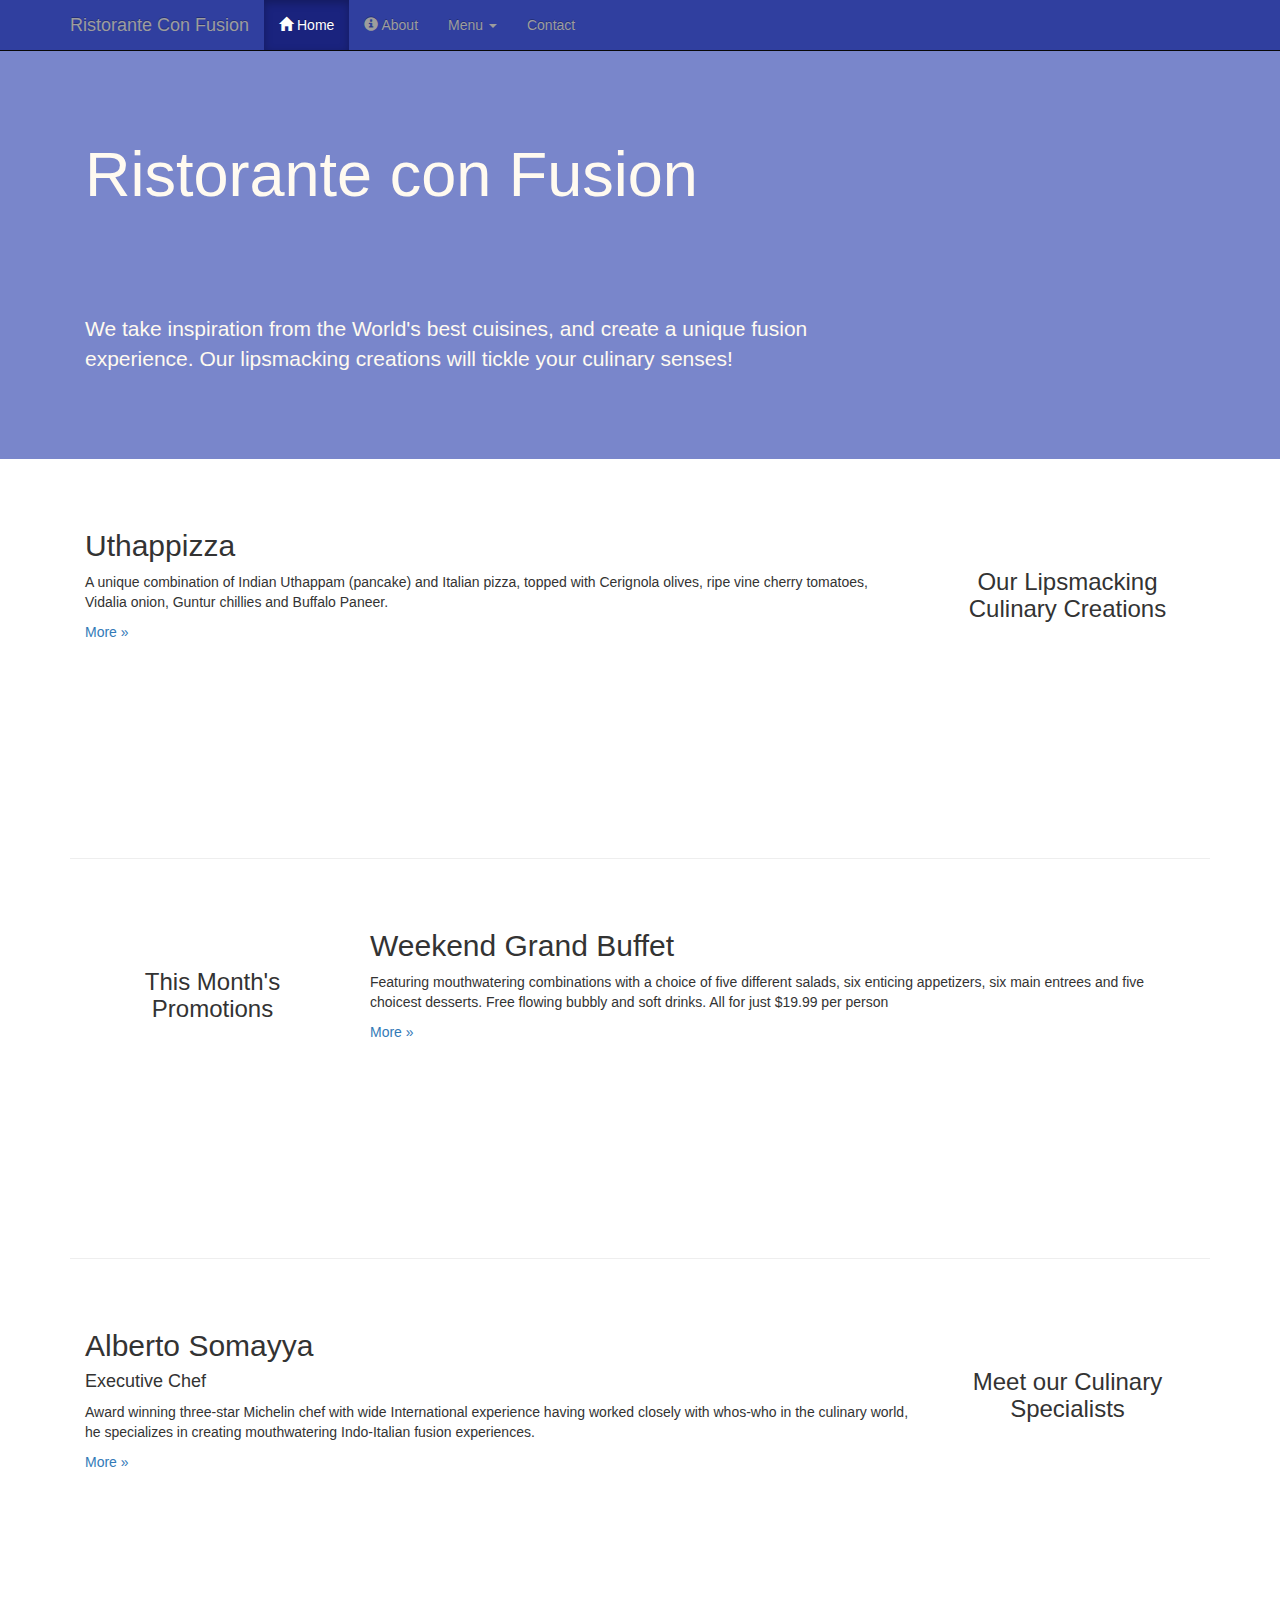
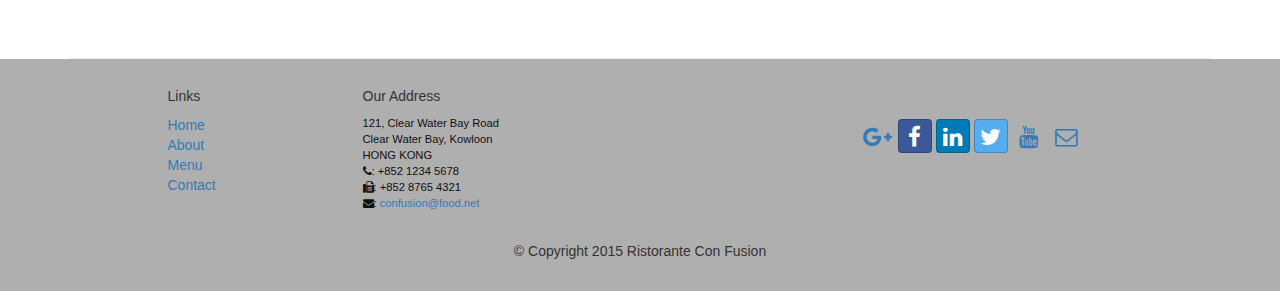
==== web-frameworks/ConFusionRistoranteProject/index.html @ c9ee2e09 "Web Frameworks'  Course folder added to  project" ====
<!DOCTYPE html>
<html lang="en">
<head>
    <meta charset="utf-8">
    <meta http-equiv="X-UA-Compatible" content="IE=edge">
    <meta name="viewport" content="width=device-width, initial-scale=1">
    <!-- The above 3 meta tags *must* come first in the head; any other head 
         content must come *after* these tags -->
    <title>Ristorante Con Fusion: About Us</title>
        <!-- Bootstrap -->
    <link href="css/bootstrap.min.css" rel="stylesheet">
    <link href="css/bootstrap-theme.min.css" rel="stylesheet">
    <link href="css/font-awesome.min.css" rel="stylesheet">
    <link href="css/bootstrap-social.css" rel="stylesheet">
    <link href="css/mystyles.css" rel="stylesheet">

    <!-- HTML5 shim and Respond.js for IE8 support of HTML5 elements and media queries -->
    <!-- WARNING: Respond.js doesn't work if you view the page via file:// -->
    <!--[if lt IE 9]>
      <script src="https://oss.maxcdn.com/html5shiv/3.7.2/html5shiv.min.js"></script>
      <script src="https://oss.maxcdn.com/respond/1.4.2/respond.min.js"></script>
    <![endif]-->
    <title>Ristorante Con Fusion</title>
</head>
<body>
    <nav class="navbar navbar-inverse navbar-fixed-top" role="navigation">
        <div class="container">
            <div class="navbar-header">
                <button type="button" class="navbar-toggle collapsed" data-toggle="collapse" data-target="#navbar" aria-expanded="false" aria-controls="navbar">
                    <span class="sr-only">Toggle navigation</span>
                    <span class="icon-bar"></span>
                    <span class="icon-bar"></span>
                    <span class="icon-bar"></span>
                </button>
                <a class="navbar-brand" href="index.html">Ristorante Con Fusion</a>
            </div>
            <div id="navbar" class="navbar-collapse collapse">
                <ul class="nav navbar-nav">
                    <li class="active"><a href="index.html"><span class="glyphicon glyphicon-home"
                         aria-hidden="true"></span> Home</a></li>
                    <li><a href="aboutus.html"><span class="glyphicon glyphicon-info-sign"
                         aria-hidden="true"></span> About</a></li>
                    <li class="dropdown">
                        <a href="#" class="dropdown-toggle" data-toggle="dropdown"
                         role="button" aria-haspopup="true" aria-expanded="false">
                         Menu <span class="caret"></span></a>
                        <ul class="dropdown-menu">
                            <li><a href="#">Appetizers</a></li>
                            <li><a href="#">Main Courses</a></li>
                            <li><a href="#">Desserts</a></li>
                            <li><a href="#">Drinks</a></li>
                            <li role="separator" class="divider"></li>
                            <li class="dropdown-header">Specials</li>
                            <li><a href="#">Lunch Buffet</a></li>
                            <li><a href="#">Weekend Brunch</a></li>
                        </ul>
                    </li>
                    <li><a href="#">Contact</a></li>
                </ul>
            </div>
        </div>
    </nav>
    <header class="jumbotron">
        <!-- Main component for a primary marketing message or call to action -->
        <div class="container">
            <div class="row row-header">
                <div class="col-xs-12 col-sm-8">
                    <h1>Ristorante con Fusion</h1>
                    <p style="padding:40px;"></p>
                    <p>We take inspiration from the World's best cuisines, and create a unique fusion experience. Our lipsmacking creations will tickle your culinary senses!</p>
                </div>
                <div class="col-xs-12 col-sm-4">
                </div>
            </div>
        </div>
    </header>
    <div class="container">
        <div class="row row-content">
            <div class="col-xs-12 col-sm-3 col-sm-push-9">
                <p style="padding:20px;"></p>
                <h3 align=center>Our Lipsmacking Culinary Creations</h3>
            </div>
            <div class="col-xs-12 col-sm-9 col-sm-pull-3">
                <h2>Uthappizza</h2>
                <p>A unique combination of Indian Uthappam (pancake) and Italian pizza, topped with Cerignola olives, ripe vine cherry tomatoes, Vidalia onion, Guntur chillies and Buffalo Paneer.</p>
                <p><a  href="#">More &raquo;</a></p>
            </div>
        </div>
        <div class="row row-content">
            <div class="col-xs-12 col-sm-3">
                <p style="padding:20px;"></p>
                <h3 align=center>This Month's Promotions</h3>
            </div>
            <div class="col-xs-12 col-sm-9">
                <h2>Weekend Grand Buffet</h2>
                <p>Featuring mouthwatering combinations with a choice of five different salads, six enticing appetizers, six main entrees and five choicest desserts. Free flowing bubbly and soft drinks. All for just $19.99 per person </p>
                <p><a href="#">More &raquo;</a></p>
            </div>
        </div>
        <div class="row row-content">
            <div class="col-xs-12 col-sm-3 col-sm-push-9">
                <p style="padding:20px;"></p>
                <h3 align=center>Meet our Culinary Specialists</h3>
            </div>
            <div class="col-xs-12 col-sm-9 col-sm-pull-3">
                <h2>Alberto Somayya</h2>
                <h4>Executive Chef</h4>
                <p>Award winning three-star Michelin chef with wide International experience having worked closely with whos-who in the culinary world, he specializes in creating mouthwatering Indo-Italian fusion experiences. </p>
                <p><a href="#">More &raquo;</a></p>
            </div>
        </div>
    </div>
    <footer class="row-footer">
        <div class="container">
            <div class="row">              
                <div class="col-xs-5 col-xs-offset-1 col-sm-2 col-sm-offset-1">
                    <h5>Links</h5>
                    <ul class="list-unstyled">
                        <li><a href="index.html">Home</a></li>
                        <li><a href="aboutus.html">About</a></li>
                        <li><a href="#">Menu</a></li>
                        <li><a href="#">Contact</a></li>
                    </ul>
                </div>
                <div class="col-xs-6 col-sm-5">
                    <h5>Our Address</h5>
                    <address>
		              121, Clear Water Bay Road<br>
		              Clear Water Bay, Kowloon<br>
		              HONG KONG<br>
		              <i class="fa fa-phone"></i>: +852 1234 5678<br>
		              <i class="fa fa-fax"></i>: +852 8765 4321<br>
		              <i class="fa fa-envelope"></i>: 
                        <a href="mailto:confusion@food.net">confusion@food.net</a>
		           </address>
                </div>
                <div class="col-xs-12 col-sm-4">
                   <div class="nav navbar-nav" style="padding: 40px 10px;">
                        <a class="btn btn-social-icon btn-google-plus" href="http://google.com/+"><i class="fa fa-google-plus"></i></a>
                        <a class="btn btn-social-icon btn-facebook" href="http://www.facebook.com/profile.php?id="><i class="fa fa-facebook"></i></a>
                        <a class="btn btn-social-icon btn-linkedin" href="http://www.linkedin.com/in/"><i class="fa fa-linkedin"></i></a>
                        <a class="btn btn-social-icon btn-twitter" href="http://twitter.com/"><i class="fa fa-twitter"></i></a>
                        <a class="btn btn-social-icon btn-youtube" href="http://youtube.com/"><i class="fa fa-youtube"></i></a>
                        <a class="btn btn-social-icon" href="mailto:"><i class="fa fa-envelope-o"></i></a>
                    </div>
                </div>
                <div class="col-xs-12">
                    <p style="padding:10px;"></p>
                    <p align=center>© Copyright 2015 Ristorante Con Fusion</p>
                </div>
            </div>
        </div>
    </footer>
    <!-- jQuery (necessary for Bootstrap's JavaScript plugins) -->
    <script src="https://ajax.googleapis.com/ajax/libs/jquery/1.11.3/jquery.min.js"></script>
    <!-- Include all compiled plugins (below), or include individual files as needed -->
    <script src="js/bootstrap.min.js"></script>
</body>

</html>
---- web-frameworks/ConFusionRistoranteProject/css/mystyles.css ----
body { padding: 50px 0 0 0; z-index: 0; }
.navbar-inverse { background: #303f9f; }
.navbar-inverse .navbar-nav > .active > a,
.navbar-inverse .navbar-nav > .active > a:hover,
.navbar-inverse .navbar-nav > .active > a:focus { color: #fff; background: #1a237e; }

.navbar-inverse .navbar-nav > .open > a, 
.navbar-inverse .navbar-nav > .open > a:hover,
.navbar-inverse .navbar-nav > .open > a:focus { color: #fff; background: #1a237e; } 

.navbar-inverse .navbar-nav > .open .dropdown-menu > li > a,
.navbar-inverse .navbar-nav > .open .dropdown-menu { background-color: #303f9f; color: #eee;  }

.navbar-inverse .navbar-nav .open .dropdown-menu > li > a:hover { color: #000; }

.row-header { margin: 0px auto; padding: 0px auto; }
.row-content { margin: 0px auto; padding: 50px 0; border-bottom: 1px ridge; min-height: 400px; }
.row-footer { background-color: #afafaf; margin: 0px auto; padding: 20px 0; }
.jumbotron { padding: 70px 30px; margin: 0px auto; background: #7986cb; color: floralwhite; }
address { font-size: 80%; margin: 0px; color: #0f0f0f; }
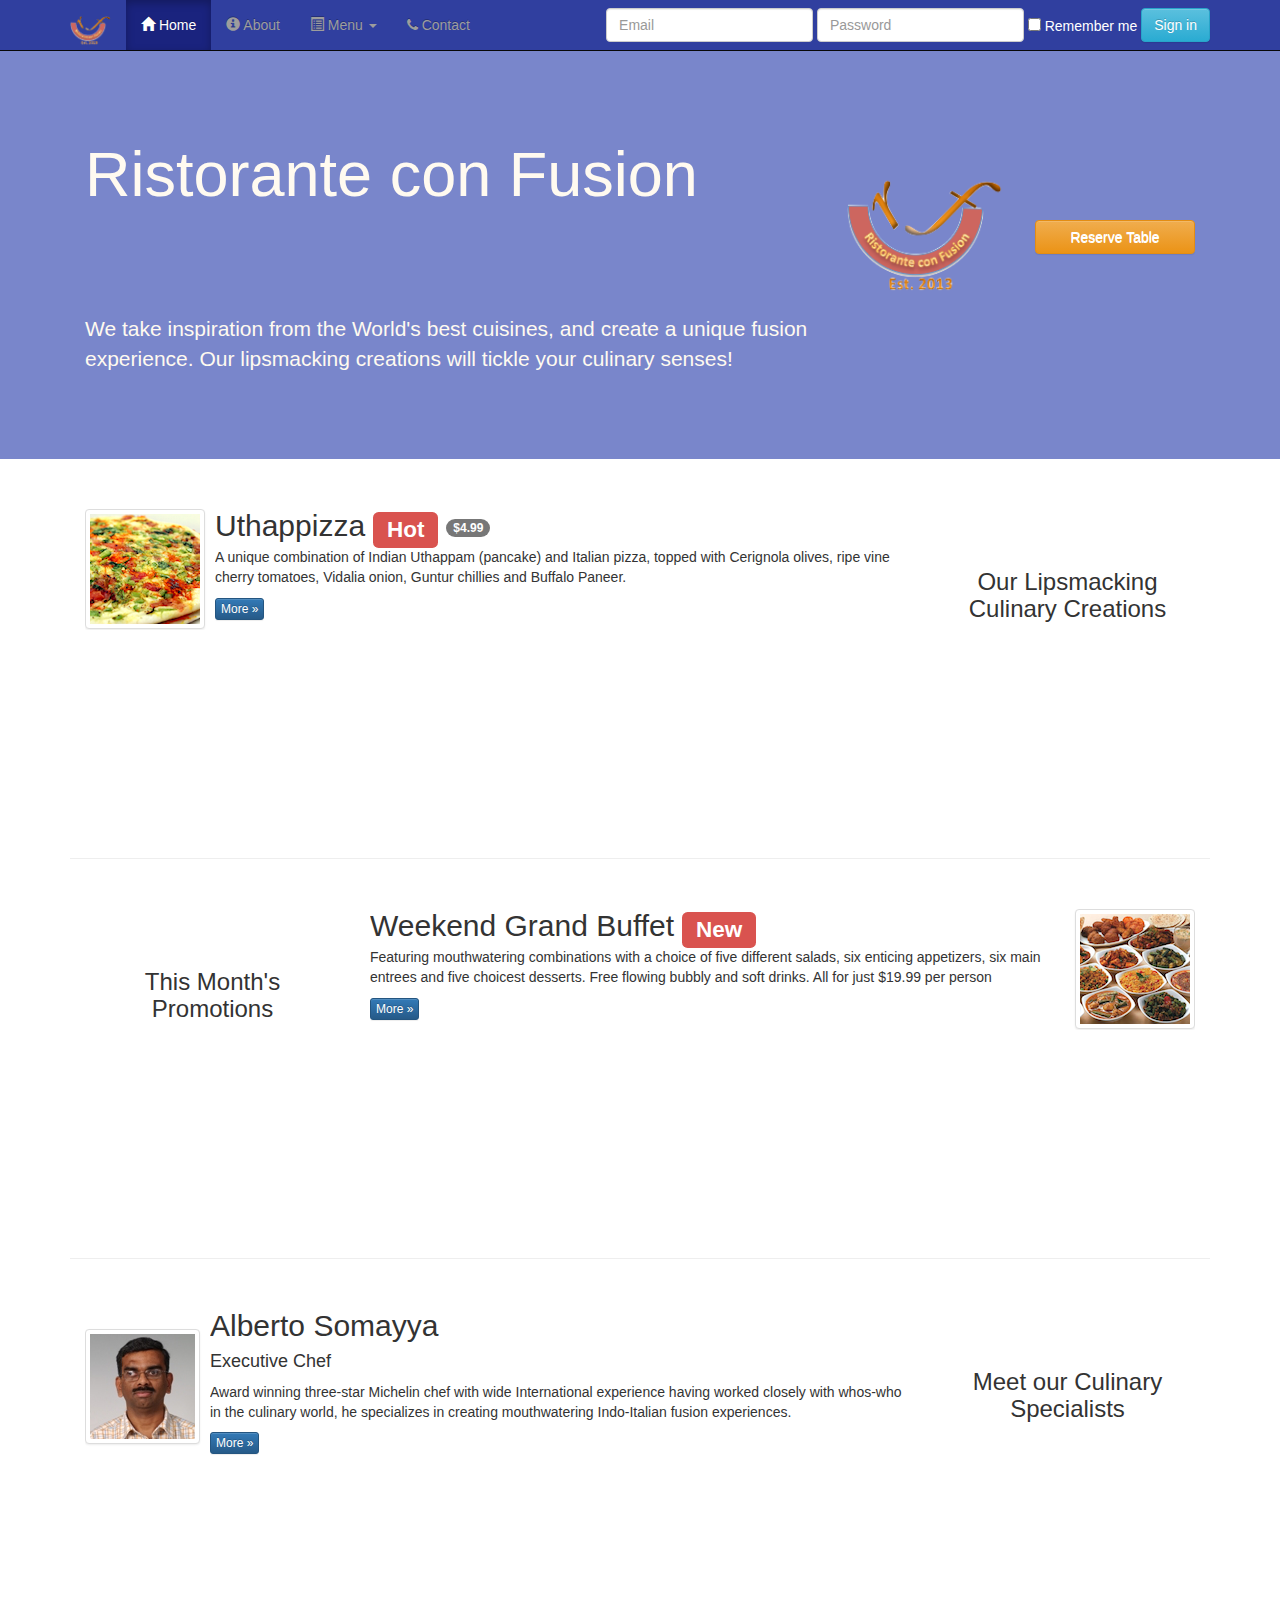
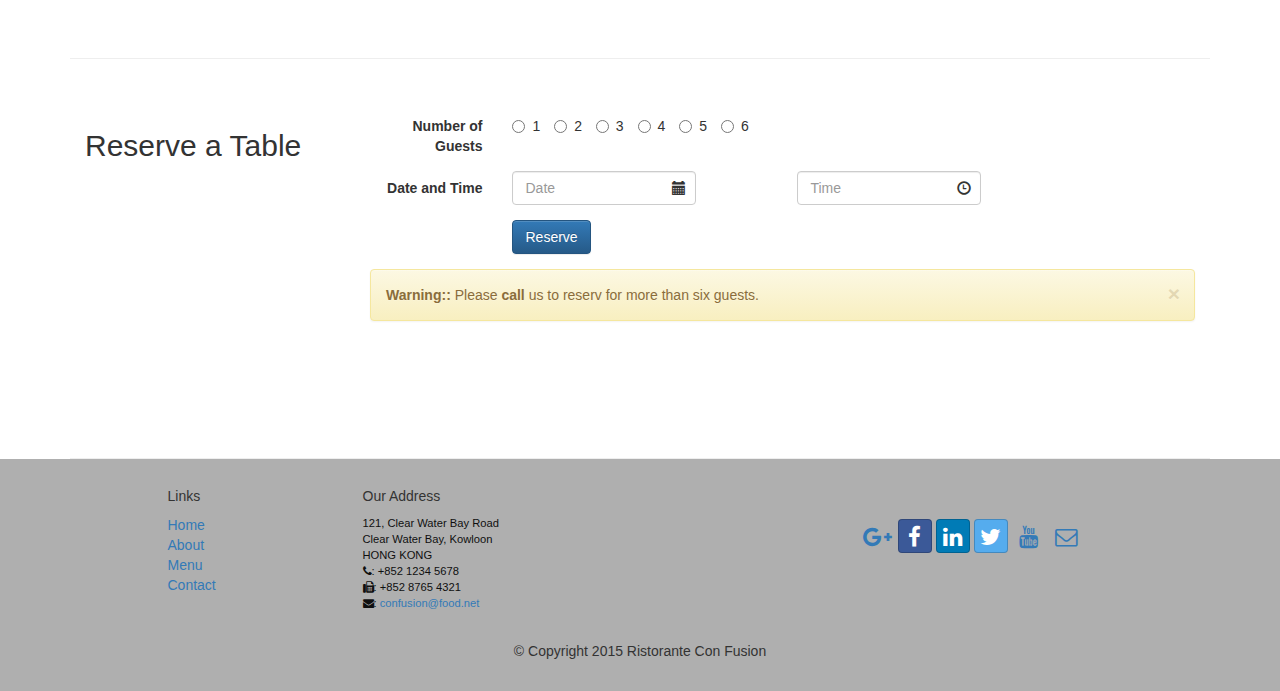
==== commit 6da81044: "Changes from week 2 added to the project" ====
--- a/web-frameworks/ConFusionRistoranteProject/index.html
+++ b/web-frameworks/ConFusionRistoranteProject/index.html
@@ -1,160 +1,271 @@
 <!DOCTYPE html>
 <html lang="en">
-<head>
-    <meta charset="utf-8">
-    <meta http-equiv="X-UA-Compatible" content="IE=edge">
-    <meta name="viewport" content="width=device-width, initial-scale=1">
-    <!-- The above 3 meta tags *must* come first in the head; any other head 
-         content must come *after* these tags -->
-    <title>Ristorante Con Fusion: About Us</title>
-        <!-- Bootstrap -->
-    <link href="css/bootstrap.min.css" rel="stylesheet">
-    <link href="css/bootstrap-theme.min.css" rel="stylesheet">
-    <link href="css/font-awesome.min.css" rel="stylesheet">
-    <link href="css/bootstrap-social.css" rel="stylesheet">
-    <link href="css/mystyles.css" rel="stylesheet">
+    <head>
+        <meta charset="utf-8">
+        <meta http-equiv="X-UA-Compatible" content="IE=edge">
+        <meta name="viewport" content="width=device-width, initial-scale=1">
+        <!-- The above 3 meta tags *must* come first in the head; any other head 
+             content must come *after* these tags -->
+        <title>Ristorante Con Fusion: About Us</title>
+            <!-- Bootstrap -->
+        <link href="css/bootstrap.min.css" rel="stylesheet">
+        <link href="css/bootstrap-theme.min.css" rel="stylesheet">
+        <link href="css/font-awesome.min.css" rel="stylesheet">
+        <link href="css/bootstrap-social.css" rel="stylesheet">
+        <link href="css/mystyles.css" rel="stylesheet">
 
-    <!-- HTML5 shim and Respond.js for IE8 support of HTML5 elements and media queries -->
-    <!-- WARNING: Respond.js doesn't work if you view the page via file:// -->
-    <!--[if lt IE 9]>
-      <script src="https://oss.maxcdn.com/html5shiv/3.7.2/html5shiv.min.js"></script>
-      <script src="https://oss.maxcdn.com/respond/1.4.2/respond.min.js"></script>
-    <![endif]-->
-    <title>Ristorante Con Fusion</title>
-</head>
-<body>
-    <nav class="navbar navbar-inverse navbar-fixed-top" role="navigation">
+        <!-- HTML5 shim and Respond.js for IE8 support of HTML5 elements and media queries -->
+        <!-- WARNING: Respond.js doesn't work if you view the page via file:// -->
+        <!--[if lt IE 9]>
+          <script src="https://oss.maxcdn.com/html5shiv/3.7.2/html5shiv.min.js"></script>
+          <script src="https://oss.maxcdn.com/respond/1.4.2/respond.min.js"></script>
+        <![endif]-->
+        <title>Ristorante Con Fusion</title>
+    </head>
+    <body>
+        <nav class="navbar navbar-inverse navbar-fixed-top" role="navigation">
+            <div class="container">
+                <div class="navbar-header">
+                    <button type="button" class="navbar-toggle collapsed" data-toggle="collapse" data-target="#navbar" aria-expanded="false" aria-controls="navbar">
+                        <span class="sr-only">Toggle navigation</span>
+                        <span class="icon-bar"></span>
+                        <span class="icon-bar"></span>
+                        <span class="icon-bar"></span>
+                    </button>
+                    <a class="navbar-brand" href="#"><img src="img/logo.png" height=30 width=41></a>
+                </div>
+                <div id="navbar" class="navbar-collapse collapse navbar-left">
+                    <ul class="nav navbar-nav">
+                        <li class="active"><a href="index.html"><span class="glyphicon glyphicon-home"
+                             aria-hidden="true"></span> Home</a></li>
+                        <li><a href="aboutus.html"><span class="glyphicon glyphicon-info-sign"
+                             aria-hidden="true"></span> About</a></li>
+                        <li class="dropdown">
+                            <a href="#" class="dropdown-toggle" data-toggle="dropdown"
+                             role="button" aria-haspopup="true" aria-expanded="false"> <span class="glyphicon glyphicon-list-alt"
+                             aria-hidden="true"></span> 
+                             Menu <span class="caret"></span></a>
+                            <ul class="dropdown-menu">
+                                <li><a href="#">Appetizers</a></li>
+                                <li><a href="#">Main Courses</a></li>
+                                <li><a href="#">Desserts</a></li>
+                                <li><a href="#">Drinks</a></li>
+                                <li role="separator" class="divider"></li>
+                                <li class="dropdown-header">Specials</li>
+                                <li><a href="#">Lunch Buffet</a></li>
+                                <li><a href="#">Weekend Brunch</a></li>
+                            </ul>
+                        </li>
+                        <li><a href="contactus.html"><span class="fa fa-phone"
+                             aria-hidden="true"></span> Contact</a></li>
+                    </ul>
+                </div>
+                <div id="navbar-form" class="navbar-right navbar-collapse collapse">
+                  <form class="navbar-form navbar-right">
+                    <div class="form-group">
+                      <input type="text" placeholder="Email" class="form-control">
+                    </div>
+                    <div class="form-group">
+                      <input type="password" placeholder="Password" class="form-control">
+                    </div>
+                    <div class="checkbox" style="color: #fff;">
+                      <label>
+                        <input type="checkbox" value="remember-me"> Remember me
+                      </label>
+                    </div>
+                    <button type="button" class="btn btn-info">Sign in</button>
+                  </form>
+                </div><!--/.navbar-collapse -->
+            </div>
+        </nav>
+        <header class="jumbotron">
+            <!-- Main component for a primary marketing message or call to action -->
+            <div class="container">
+                <div class="row row-header">
+                    <div class="col-xs-12 col-sm-8">
+                        <h1>Ristorante con Fusion</h1>
+                        <p style="padding:40px;"></p>
+                        <p>We take inspiration from the World's best cuisines, and create a unique fusion experience. Our lipsmacking creations will tickle your culinary senses!</p>
+                    </div>
+                    <div class="col-xs-12 col-sm-2">
+                        <p style="padding:20px;"></p>
+                        <img src="img/logo.png" class="img-responsive">
+                    </div>
+                    <div class="col-xs-12 col-sm-2">
+                        <div  style="padding-top: 100px;"></div>
+                        <a href="#reserveform" class="btn btn-warning btn-default btn-block">Reserve Table</a>
+                    </div>
+                </div>
+            </div>
+        </header>
         <div class="container">
-            <div class="navbar-header">
-                <button type="button" class="navbar-toggle collapsed" data-toggle="collapse" data-target="#navbar" aria-expanded="false" aria-controls="navbar">
-                    <span class="sr-only">Toggle navigation</span>
-                    <span class="icon-bar"></span>
-                    <span class="icon-bar"></span>
-                    <span class="icon-bar"></span>
-                </button>
-                <a class="navbar-brand" href="index.html">Ristorante Con Fusion</a>
-            </div>
-            <div id="navbar" class="navbar-collapse collapse">
-                <ul class="nav navbar-nav">
-                    <li class="active"><a href="index.html"><span class="glyphicon glyphicon-home"
-                         aria-hidden="true"></span> Home</a></li>
-                    <li><a href="aboutus.html"><span class="glyphicon glyphicon-info-sign"
-                         aria-hidden="true"></span> About</a></li>
-                    <li class="dropdown">
-                        <a href="#" class="dropdown-toggle" data-toggle="dropdown"
-                         role="button" aria-haspopup="true" aria-expanded="false">
-                         Menu <span class="caret"></span></a>
-                        <ul class="dropdown-menu">
-                            <li><a href="#">Appetizers</a></li>
-                            <li><a href="#">Main Courses</a></li>
-                            <li><a href="#">Desserts</a></li>
-                            <li><a href="#">Drinks</a></li>
-                            <li role="separator" class="divider"></li>
-                            <li class="dropdown-header">Specials</li>
-                            <li><a href="#">Lunch Buffet</a></li>
-                            <li><a href="#">Weekend Brunch</a></li>
+            <div class="row row-content">
+                <div class="col-xs-12 col-sm-3 col-sm-push-9">
+                    <p style="padding:20px;"></p>
+                    <h3 align=center>Our Lipsmacking Culinary Creations</h3>
+                </div>
+                <div class="col-xs-12 col-sm-9 col-sm-pull-3">
+                    <div class="media">
+                        <div class="media-left media-middle">
+                            <a href="#">
+                            <img class="media-object img-thumbnail"
+                             src="img/uthappizza.png" alt="Uthappizza">
+                            </a>
+                        </div>
+                        <div class="media-body">
+                            <h2 class="media-heading">Uthappizza  <span class="label label-danger">Hot</span> <span class="badge">$4.99</span></h2> 
+                            <p>A unique combination of Indian Uthappam (pancake) and
+                              Italian pizza, topped with Cerignola olives, ripe vine
+                              cherry tomatoes, Vidalia onion, Guntur chillies and
+                              Buffalo Paneer.</p>
+                            <p><a class="btn btn-primary btn-xs" href="#">More &raquo;</a></p>
+                        </div>
+                    </div>
+                </div>
+            </div>
+            <div class="row row-content">
+                <div class="col-xs-12 col-sm-3">
+                    <p style="padding:20px;"></p>
+                    <h3 align=center>This Month's Promotions</h3>
+                </div>
+                <div class="col-xs-12 col-sm-9">
+                    <div class="media">
+                        <div class="media-body">
+                            <h2 class="media-heading">Weekend Grand Buffet <span class="label label-danger">New</span></h2>
+                            <p>Featuring mouthwatering combinations with a choice of five different salads, six enticing appetizers, six main entrees and five choicest desserts. Free flowing bubbly and soft drinks. All for just $19.99 per person </p>
+                            <p><a href="#" class="btn btn-primary btn-xs">More &raquo;</a></p>
+                        </div>
+                        <div class="media-right media-middle">
+                            <a href="#">
+                                <img class="media-object img-thumbnail" src="img/buffet.png" alt="Uthappizza">
+                            </a>
+                        </div>
+                    </div>
+                </div>
+            </div>
+            <div class="row row-content">
+                <div class="col-xs-12 col-sm-3 col-sm-push-9">
+                    <p style="padding:20px;"></p>
+                    <h3 align=center>Meet our Culinary Specialists</h3>
+                </div>
+                <div class="col-xs-12 col-sm-9 col-sm-pull-3">
+                    <div class="media">
+                        <div class="media-left media-middle">
+                            <a href="#">
+                            <img class="media-object img-thumbnail"
+                             src="img/alberto.png" alt="Alberto Somayya">
+                            </a>
+                        </div>
+                        <div class="media-body">
+                            <h2 class="media-heading">Alberto Somayya</h2>
+                            <h4>Executive Chef</h4>
+                            <p>Award winning three-star Michelin chef with wide
+                             International experience having worked closely with
+                             whos-who in the culinary world, he specializes in
+                              creating mouthwatering Indo-Italian fusion experiences.
+                             </p>
+                            <p><a class="btn btn-primary btn-xs" href="#">More &raquo;</a></p>
+                        </div>
+                    </div>
+                </div>
+            </div>
+            <div id="reserveform" class="row row-content">
+                <div class="col-xs-12 col-sm-3">
+                    <h2>Reserve a Table</h2>
+                </div>
+                <div class="col-xs-12 col-sm-9">
+                    <form class="form-horizontal">
+                        <div class="form-group">
+                            <label for="nog" class="col-xs-12 col-sm-2 control-label">Number of Guests</label>
+                            <div class="col-xs-12 col-sm-10">
+                                <label class="radio-inline">
+                                    <input type="radio" name="nog" value="1"> 1
+                                </label>
+                                 <label class="radio-inline">
+                                    <input type="radio" name="nog" value="2"> 2
+                                </label>
+                                <label class="radio-inline">
+                                    <input type="radio" name="nog" value="3"> 3
+                                </label>
+                                 <label class="radio-inline">
+                                    <input type="radio" name="nog" value="4"> 4
+                                </label>
+                                 <label class="radio-inline">
+                                    <input type="radio" name="nog" value="5"> 5
+                                </label>
+                                <label class="radio-inline">
+                                    <input type="radio" name="nog" value="6"> 6
+                                </label>
+                            </div>
+                        </div>
+                        <div class="form-group has-feedback">
+                            <label class="col-xs-12 col-sm-2 control-label">Date and Time</label>
+                            <div class="col-xs-12 col-sm-3">
+                                <input type="text" class="form-control" placeholder="Date">
+                                <i class="form-control-feedback  glyphicon glyphicon-calendar"></i>
+                            </div>
+                            <div class="col-xs-12 col-sm-offset-1 col-sm-3 ">
+                                <input type="text" class="form-control" placeholder="Time">
+                                <i class="form-control-feedback  glyphicon glyphicon-time"></i>
+                            </div>
+                        </div>
+                        <div class="form-group">
+                            <div class="col-xs-12 col-sm-offset-2 col-sm-10">
+                                <button type="button" class="btn btn-primary">Reserve</button>
+                            </div>
+                        </div>
+                        <div class="alert alert-warning alert-dismissible" role="alert">
+                            <button type="button" class="close" data-dismiss="alert" aria-label="Close"><span aria-hidden="true">&times;</span></button>
+                            <strong>Warning::</strong> Please <strong>call</strong> us to reserv for more than six guests.
+                        </div>
+                </form>
+                </div>
+            </div>
+        </div>
+        <footer class="row-footer">
+            <div class="container">
+                <div class="row">              
+                    <div class="col-xs-5 col-xs-offset-1 col-sm-2 col-sm-offset-1">
+                        <h5>Links</h5>
+                        <ul class="list-unstyled">
+                            <li><a href="index.html">Home</a></li>
+                            <li><a href="aboutus.html">About</a></li>
+                            <li><a href="#">Menu</a></li>
+                            <li><a href="contactus.html ">Contact</a></li>
                         </ul>
-                    </li>
-                    <li><a href="#">Contact</a></li>
-                </ul>
-            </div>
-        </div>
-    </nav>
-    <header class="jumbotron">
-        <!-- Main component for a primary marketing message or call to action -->
-        <div class="container">
-            <div class="row row-header">
-                <div class="col-xs-12 col-sm-8">
-                    <h1>Ristorante con Fusion</h1>
-                    <p style="padding:40px;"></p>
-                    <p>We take inspiration from the World's best cuisines, and create a unique fusion experience. Our lipsmacking creations will tickle your culinary senses!</p>
-                </div>
-                <div class="col-xs-12 col-sm-4">
-                </div>
-            </div>
-        </div>
-    </header>
-    <div class="container">
-        <div class="row row-content">
-            <div class="col-xs-12 col-sm-3 col-sm-push-9">
-                <p style="padding:20px;"></p>
-                <h3 align=center>Our Lipsmacking Culinary Creations</h3>
-            </div>
-            <div class="col-xs-12 col-sm-9 col-sm-pull-3">
-                <h2>Uthappizza</h2>
-                <p>A unique combination of Indian Uthappam (pancake) and Italian pizza, topped with Cerignola olives, ripe vine cherry tomatoes, Vidalia onion, Guntur chillies and Buffalo Paneer.</p>
-                <p><a  href="#">More &raquo;</a></p>
-            </div>
-        </div>
-        <div class="row row-content">
-            <div class="col-xs-12 col-sm-3">
-                <p style="padding:20px;"></p>
-                <h3 align=center>This Month's Promotions</h3>
-            </div>
-            <div class="col-xs-12 col-sm-9">
-                <h2>Weekend Grand Buffet</h2>
-                <p>Featuring mouthwatering combinations with a choice of five different salads, six enticing appetizers, six main entrees and five choicest desserts. Free flowing bubbly and soft drinks. All for just $19.99 per person </p>
-                <p><a href="#">More &raquo;</a></p>
-            </div>
-        </div>
-        <div class="row row-content">
-            <div class="col-xs-12 col-sm-3 col-sm-push-9">
-                <p style="padding:20px;"></p>
-                <h3 align=center>Meet our Culinary Specialists</h3>
-            </div>
-            <div class="col-xs-12 col-sm-9 col-sm-pull-3">
-                <h2>Alberto Somayya</h2>
-                <h4>Executive Chef</h4>
-                <p>Award winning three-star Michelin chef with wide International experience having worked closely with whos-who in the culinary world, he specializes in creating mouthwatering Indo-Italian fusion experiences. </p>
-                <p><a href="#">More &raquo;</a></p>
-            </div>
-        </div>
-    </div>
-    <footer class="row-footer">
-        <div class="container">
-            <div class="row">              
-                <div class="col-xs-5 col-xs-offset-1 col-sm-2 col-sm-offset-1">
-                    <h5>Links</h5>
-                    <ul class="list-unstyled">
-                        <li><a href="index.html">Home</a></li>
-                        <li><a href="aboutus.html">About</a></li>
-                        <li><a href="#">Menu</a></li>
-                        <li><a href="#">Contact</a></li>
-                    </ul>
-                </div>
-                <div class="col-xs-6 col-sm-5">
-                    <h5>Our Address</h5>
-                    <address>
-		              121, Clear Water Bay Road<br>
-		              Clear Water Bay, Kowloon<br>
-		              HONG KONG<br>
-		              <i class="fa fa-phone"></i>: +852 1234 5678<br>
-		              <i class="fa fa-fax"></i>: +852 8765 4321<br>
-		              <i class="fa fa-envelope"></i>: 
-                        <a href="mailto:confusion@food.net">confusion@food.net</a>
-		           </address>
-                </div>
-                <div class="col-xs-12 col-sm-4">
-                   <div class="nav navbar-nav" style="padding: 40px 10px;">
-                        <a class="btn btn-social-icon btn-google-plus" href="http://google.com/+"><i class="fa fa-google-plus"></i></a>
-                        <a class="btn btn-social-icon btn-facebook" href="http://www.facebook.com/profile.php?id="><i class="fa fa-facebook"></i></a>
-                        <a class="btn btn-social-icon btn-linkedin" href="http://www.linkedin.com/in/"><i class="fa fa-linkedin"></i></a>
-                        <a class="btn btn-social-icon btn-twitter" href="http://twitter.com/"><i class="fa fa-twitter"></i></a>
-                        <a class="btn btn-social-icon btn-youtube" href="http://youtube.com/"><i class="fa fa-youtube"></i></a>
-                        <a class="btn btn-social-icon" href="mailto:"><i class="fa fa-envelope-o"></i></a>
-                    </div>
-                </div>
-                <div class="col-xs-12">
-                    <p style="padding:10px;"></p>
-                    <p align=center>© Copyright 2015 Ristorante Con Fusion</p>
-                </div>
-            </div>
-        </div>
-    </footer>
-    <!-- jQuery (necessary for Bootstrap's JavaScript plugins) -->
-    <script src="https://ajax.googleapis.com/ajax/libs/jquery/1.11.3/jquery.min.js"></script>
-    <!-- Include all compiled plugins (below), or include individual files as needed -->
-    <script src="js/bootstrap.min.js"></script>
-</body>
-
+                    </div>
+                    <div class="col-xs-6 col-sm-5">
+                        <h5>Our Address</h5>
+                        <address>
+                          121, Clear Water Bay Road<br>
+                          Clear Water Bay, Kowloon<br>
+                          HONG KONG<br>
+                          <i class="fa fa-phone"></i>: +852 1234 5678<br>
+                          <i class="fa fa-fax"></i>: +852 8765 4321<br>
+                          <i class="fa fa-envelope"></i>: 
+                            <a href="mailto:confusion@food.net">confusion@food.net</a>
+                       </address>
+                    </div>
+                    <div class="col-xs-12 col-sm-4">
+                       <div class="nav navbar-nav" style="padding: 40px 10px;">
+                            <a class="btn btn-social-icon btn-google-plus" href="http://google.com/+"><i class="fa fa-google-plus"></i></a>
+                            <a class="btn btn-social-icon btn-facebook" href="http://www.facebook.com/profile.php?id="><i class="fa fa-facebook"></i></a>
+                            <a class="btn btn-social-icon btn-linkedin" href="http://www.linkedin.com/in/"><i class="fa fa-linkedin"></i></a>
+                            <a class="btn btn-social-icon btn-twitter" href="http://twitter.com/"><i class="fa fa-twitter"></i></a>
+                            <a class="btn btn-social-icon btn-youtube" href="http://youtube.com/"><i class="fa fa-youtube"></i></a>
+                            <a class="btn btn-social-icon" href="mailto:"><i class="fa fa-envelope-o"></i></a>
+                        </div>
+                    </div>
+                    <div class="col-xs-12">
+                        <p style="padding:10px;"></p>
+                        <p align=center>© Copyright 2015 Ristorante Con Fusion</p>
+                    </div>
+                </div>
+            </div>
+        </footer>
+        <!-- jQuery (necessary for Bootstrap's JavaScript plugins) -->
+        <script src="https://ajax.googleapis.com/ajax/libs/jquery/1.11.3/jquery.min.js"></script>
+        <!-- Include all compiled plugins (below), or include individual files as needed -->
+        <script src="js/bootstrap.min.js"></script>
+    </body>
 </html>